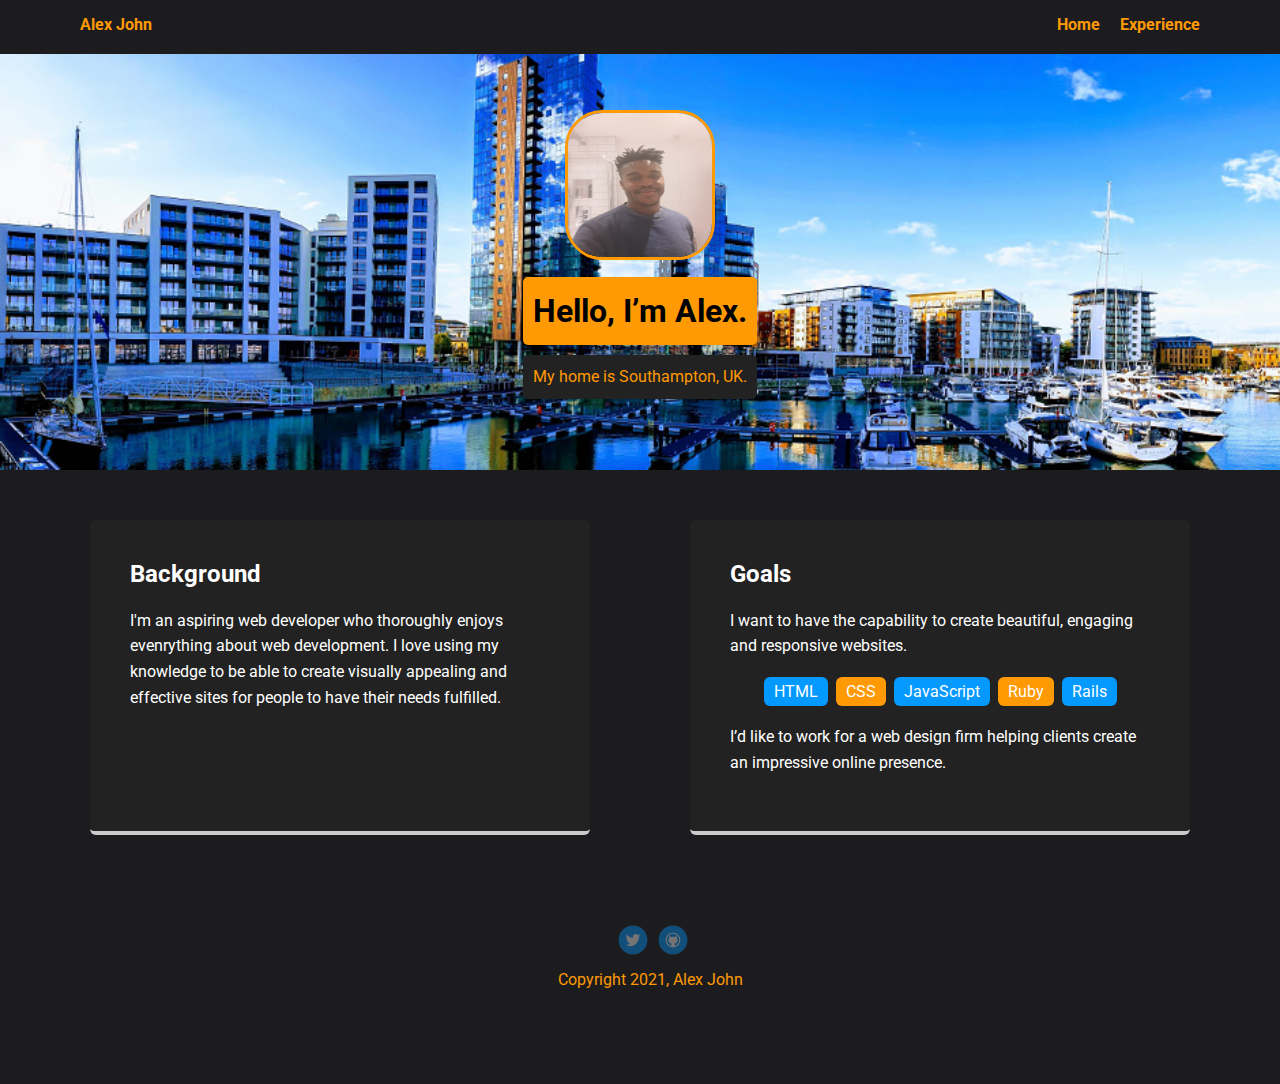
==== index.html @ 55024116 "Added project 1 files" ====
<!doctype html>
<html lang="en">
<head>
  <meta charset="utf-8">
  <title>Alex John's Profile</title>
  <meta name="viewport" content="width=device-width, initial-scale=1.0">
  <link rel="stylesheet" href="styles.css">
  <link href="https://fonts.googleapis.com/css?family=Muli%7CRoboto:400,300,500,700,900" rel="stylesheet"></head>
  <body>

    <div class="main-nav">
        <ul class="nav">
          <li class="name">Alex John</li>
          <li><a href="index.html">Home</a></li>
          <li><a href="experience.html">Experience</a></li>
        </ul>
    </div>

    <header>
      <img src="images/new_profile.jpg" alt="Image of Alex John" class="profile-image">
      <h1 class="tag name">Hello, I’m Alex.</h1>
      <p class="tag location">My home is Southampton, UK.</p>
    </header>

    <main class="flex">
      <div class="card">
        <h2>Background</h2>
        <p>I'm an aspiring web developer who thoroughly enjoys evenrything about web development. I love using my knowledge to be able to create visually appealing and effective sites for people to have their needs fulfilled.</p>
      </div> 

      <div class="card">
        <h2>Goals</h2>
        <p>I want to have the capability to create beautiful, engaging and responsive websites.</p>
        <ul class="skills">
          <li>HTML</li>
          <li>CSS</li>
          <li>JavaScript</li>
          <li>Ruby</li>
          <li>Rails</li>
        </ul>
        <p>I’d like to work for a web design firm helping clients create an impressive online presence.</p>
      </div> 

    </main>
    <footer>
      <ul>
        <li><a href="https://twitter.com/home" class="social twitter">Twitter</a></li>
        <li><a href="https://github.com/HalJordan31" class="social github">Github</a></li>
      </ul>
      <p class="copyright">Copyright 2021, Alex John</p>
    </footer>
  </body>
  </html>
---- styles.css ----
/* Global Layout Set-up */
* { 
  box-sizing: border-box;
}
  
body {
  margin: 0;
  padding: 0;
  text-align: center;
  font-family: 'Roboto', sans-serif;
  color: #222;
  background: #1c1c1f;
}
/* Link Styles */

a {
  text-decoration: none;
  color: #ff9904;
}
a:hover {
  color: #6633ff;
}

/* Section Styles */

.main-nav {
  width: 100%;
  background: #1c1c1f;
  min-height: 30px;
  padding: 10px;
  position: fixed;
  text-align: center;
}
.nav {
  display: flex;
  justify-content: space-around;
  font-weight: 700;
  list-style-type: none;
  margin: 0 auto;
  padding: 0;
}

.nav .name {
    display: block;
    margin-right: auto;
    color: #ff9904;
}
.nav li {
  padding: 5px 10px 10px 10px;
}
.nav a {
  transition: all .5s;
}
.nav a:hover {
  color: white
}

header {
  text-align: center;
  background: url('images/new_background.jpg') no-repeat top center ;
  background-size: cover;
  overflow: hidden;
  padding-top: 60px;
}
header {
  line-height: 1.5;
}
header .profile-image {
  margin-top: 50px;
  width: 150px;
  height: 150px;
  border-radius: 25%;
  border: 3px solid #ff9904;
  transition: all .5s;
}
header .profile-image:hover {
  transform: scale(1.2) rotate(5deg);
}
.tag {
  background-color: #ff9904;
  color: black;
  padding: 10px;
  border-radius: 5px;
  display: table;
  margin: 10px auto;
} 
.location {
  background-color: #222;
  color: #ff9904;
}
.card {
  margin: 30px;
  padding: 20px 40px 40px;
  max-width: 500px;
  text-align: left;
  background: #222;
  border-bottom: 4px solid #ccc;
  border-radius: 6px;
  transition: all .5s;
  color: white;
}
.card:hover {
  border-color: #ff9904;
}


ul.skills {
  padding: 0;
  text-align: center;
}

.skills li {
  border-radius: 6px;
  display: inline-block;
  background: #ff9904;
  color: white;
  padding: 5px 10px;
  margin: 2px;
}

.skills li:nth-child(odd) {
  background: #0399ff;
}

footer {
  width: 100%;
  min-height: 30px;
  padding: 20px 0 40px 20px;
}

footer .copyright {
  top: -8px;
  font-size: .75em;
  color: #ff9904;
}

footer ul {
  list-style-type: none;
  margin: 0;
  padding: 0;
}

footer ul li {
  display: inline-block;
}

a.social {
  display: inline-block;
  text-indent: -9999px;
  margin-left: 5px;
  width: 30px;
  height: 30px;
  background-size: 30px 30px;
  opacity: .4;
  transition: all .5s;
}
a.twitter {
  background-image: url(images/twitter.svg);
}
a.linkedin {
  background-image: url(images/linkedin.svg);
}
a.github {
  background-image: url(images/github.svg);
}
a.social:hover {
  opacity: 1;
}
.clearfix {
  clear: both;
}

/* Styles for larger screens */
@media screen and (min-width: 720px) {
  
  .flex {      /* TWEENER - IE 10 */
      display: flex; 
      max-width: 1200px;
      justify-content: space-around;
      margin: 0 auto;
  }

  header {
    min-height: 470px;
  }

  .nav {
    max-width: 1200px;
    padding: 0 30px;
  }


  main {
    padding-top: 20px;
  }

  main p {
    line-height: 1.6em;
  }

  footer {
    font-size: 1.3em;
    max-width: 1200px;
    margin: 40px auto;
  }

}

.contact-label {
  color: white;
  display: block;
  text-align: left;
  font-size: 14px;
  margin-bottom: 3px;
}
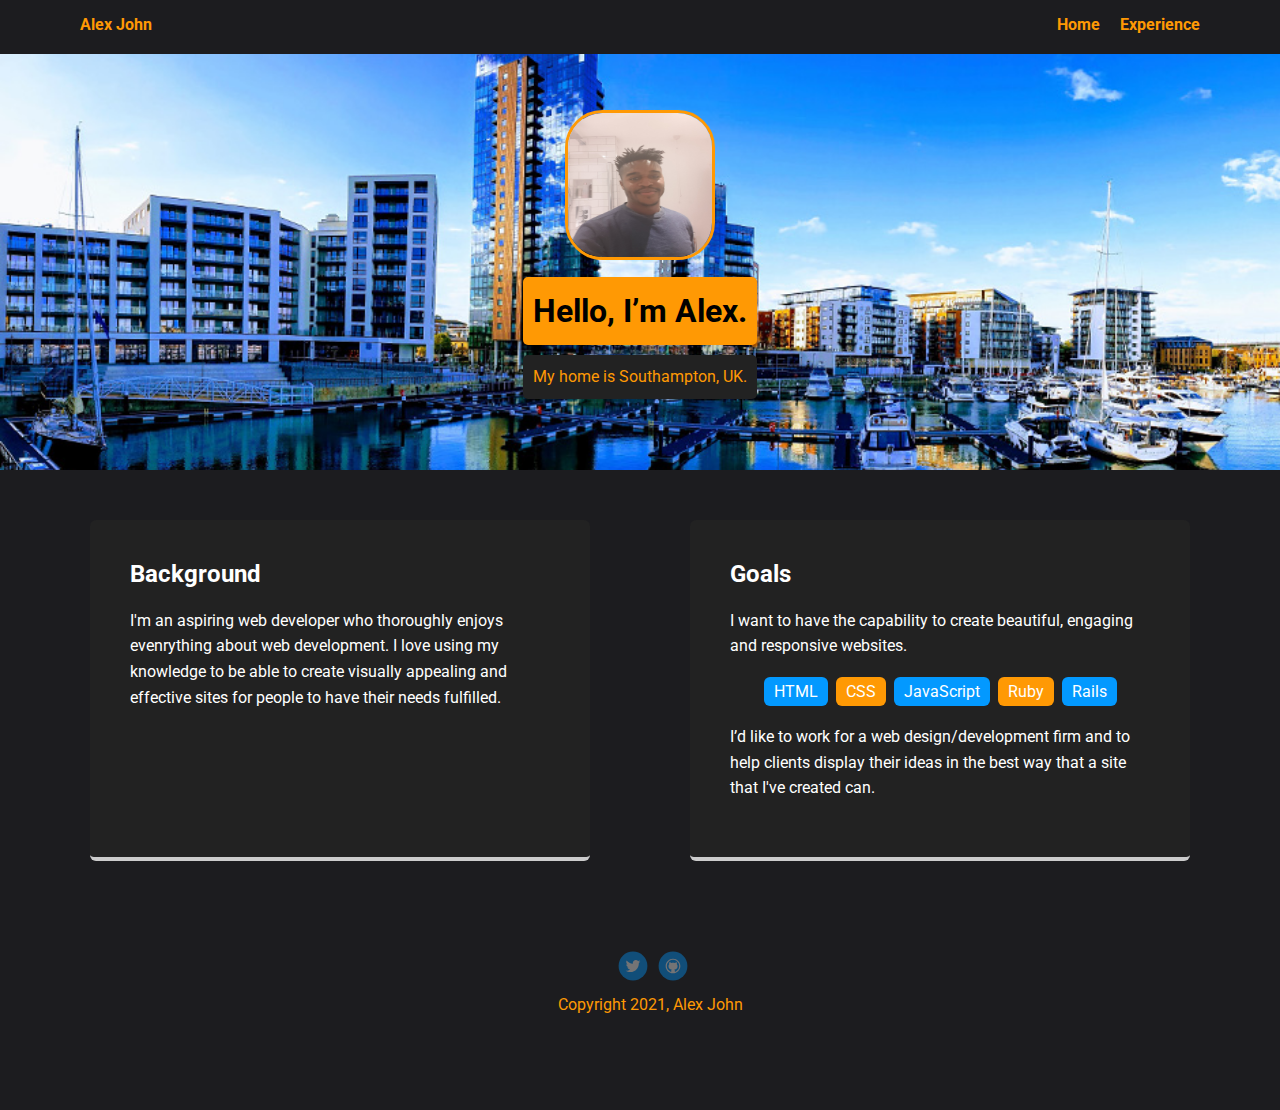
==== commit dbcc5e43: "Updated home page and added image" ====
--- a/index.html
+++ b/index.html
@@ -38,7 +38,7 @@
           <li>Ruby</li>
           <li>Rails</li>
         </ul>
-        <p>I’d like to work for a web design firm helping clients create an impressive online presence.</p>
+        <p>I’d like to work for a web design/development firm and to help clients display their ideas in the best way that a site that I've created can.</p>
       </div> 
 
     </main>
